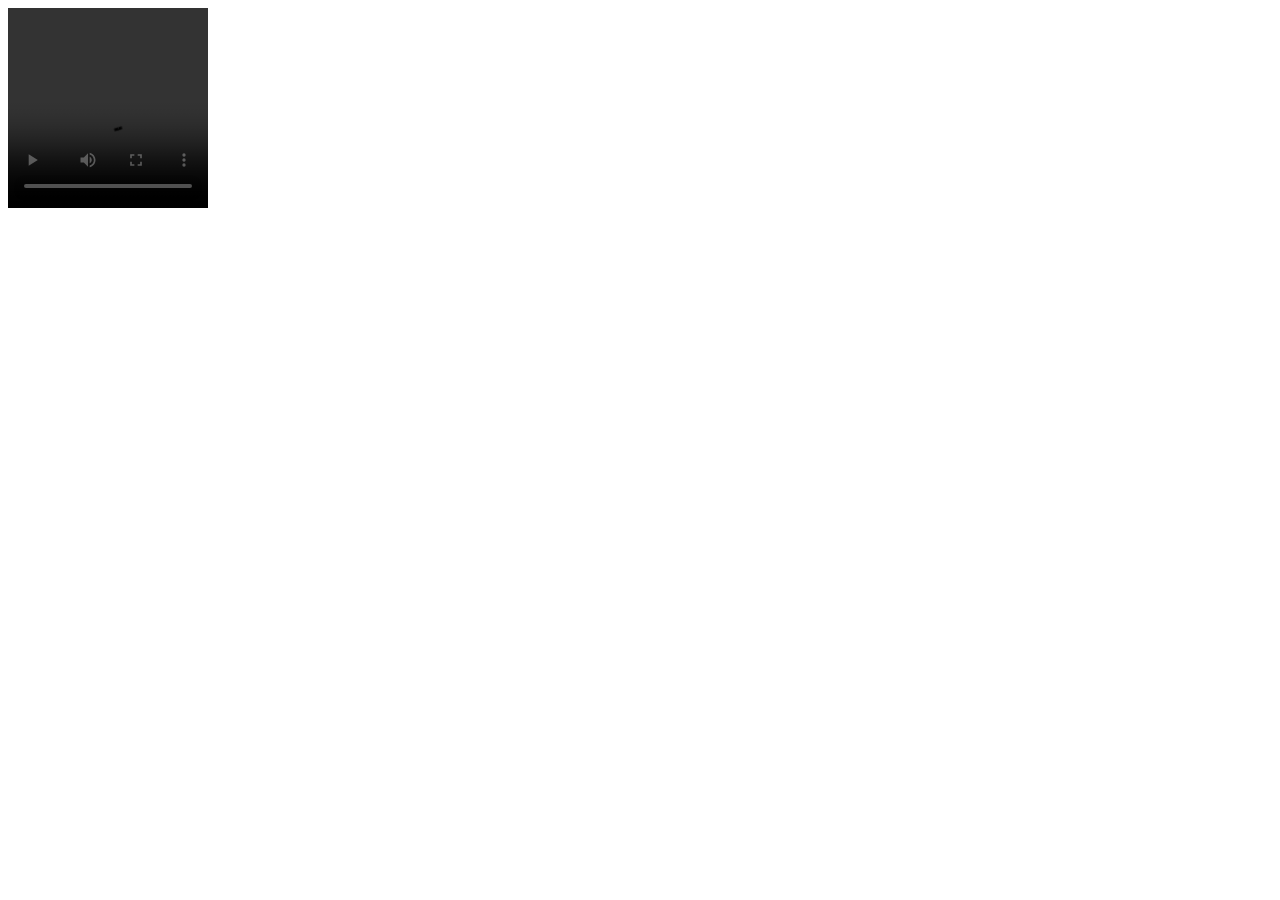
==== index.html @ 1cafbee1 "Update index.html" ====
<!DOCTYPE html>
<html>
<head>
	<meta charset="utf-8">
	<meta name="viewport" content="width=device-width, initial-scale=1">
	<title>fnjfn</title>
</head>
<body>
	<video src="video1.mp4" controls width="200" height="200"></video>
</body>
</html>
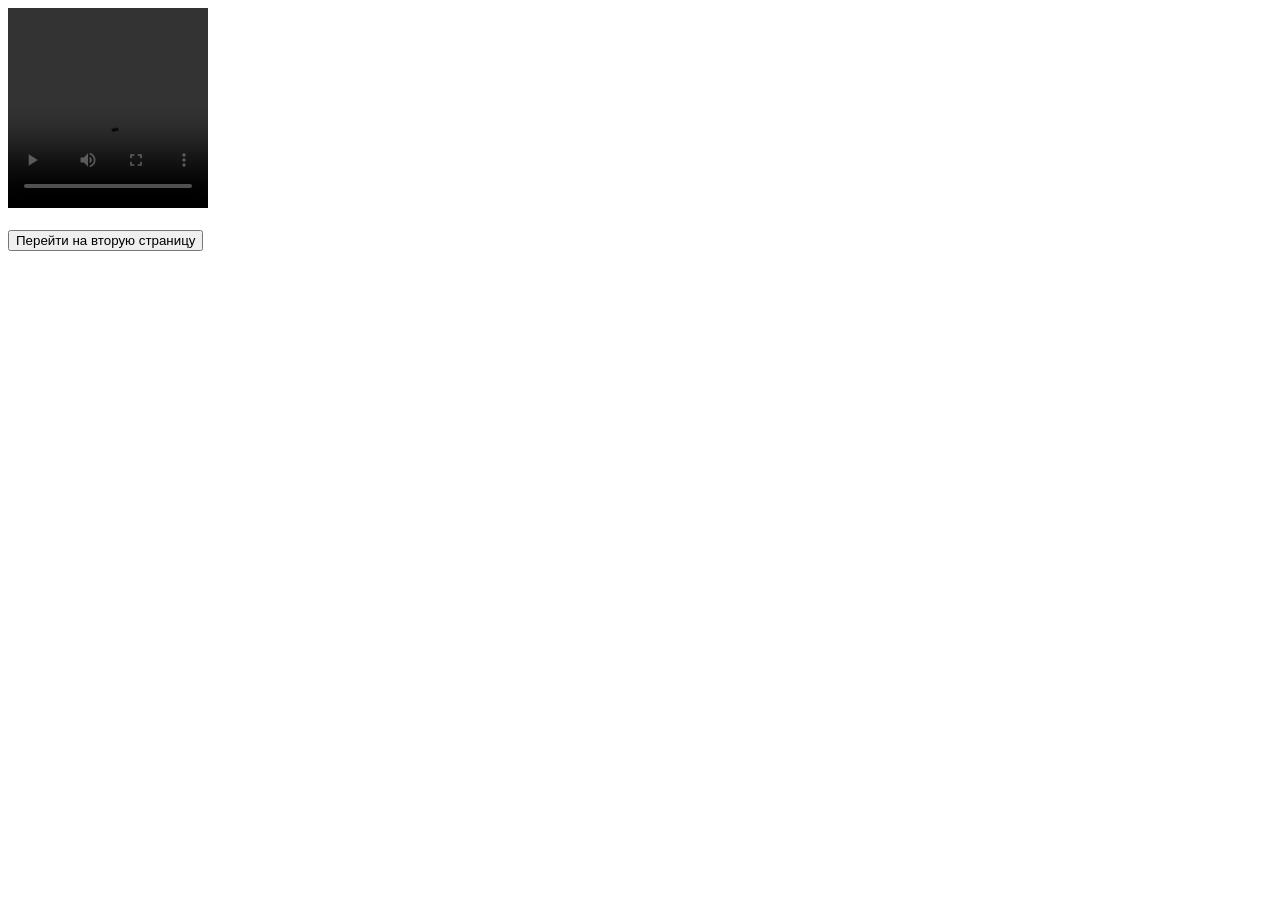
==== commit 5a6a464d: "Update index.html" ====
--- a/index.html
+++ b/index.html
@@ -1,11 +1,17 @@
 <!DOCTYPE html>
 <html>
 <head>
-	<meta charset="utf-8">
-	<meta name="viewport" content="width=device-width, initial-scale=1">
-	<title>fnjfn</title>
+    <meta charset="utf-8">
+    <meta name="viewport" content="width=device-width, initial-scale=1">
+    <title>fnjfn</title>
 </head>
 <body>
-	<video src="video1.mp4" controls width="200" height="200"></video>
+    <video src="images/video1.mp4" controls width="200" height="200"></video>
+
+    <br><br>
+
+    <a href="page2.html">
+        <button>Перейти на вторую страницу</button>
+    </a>
 </body>
 </html>
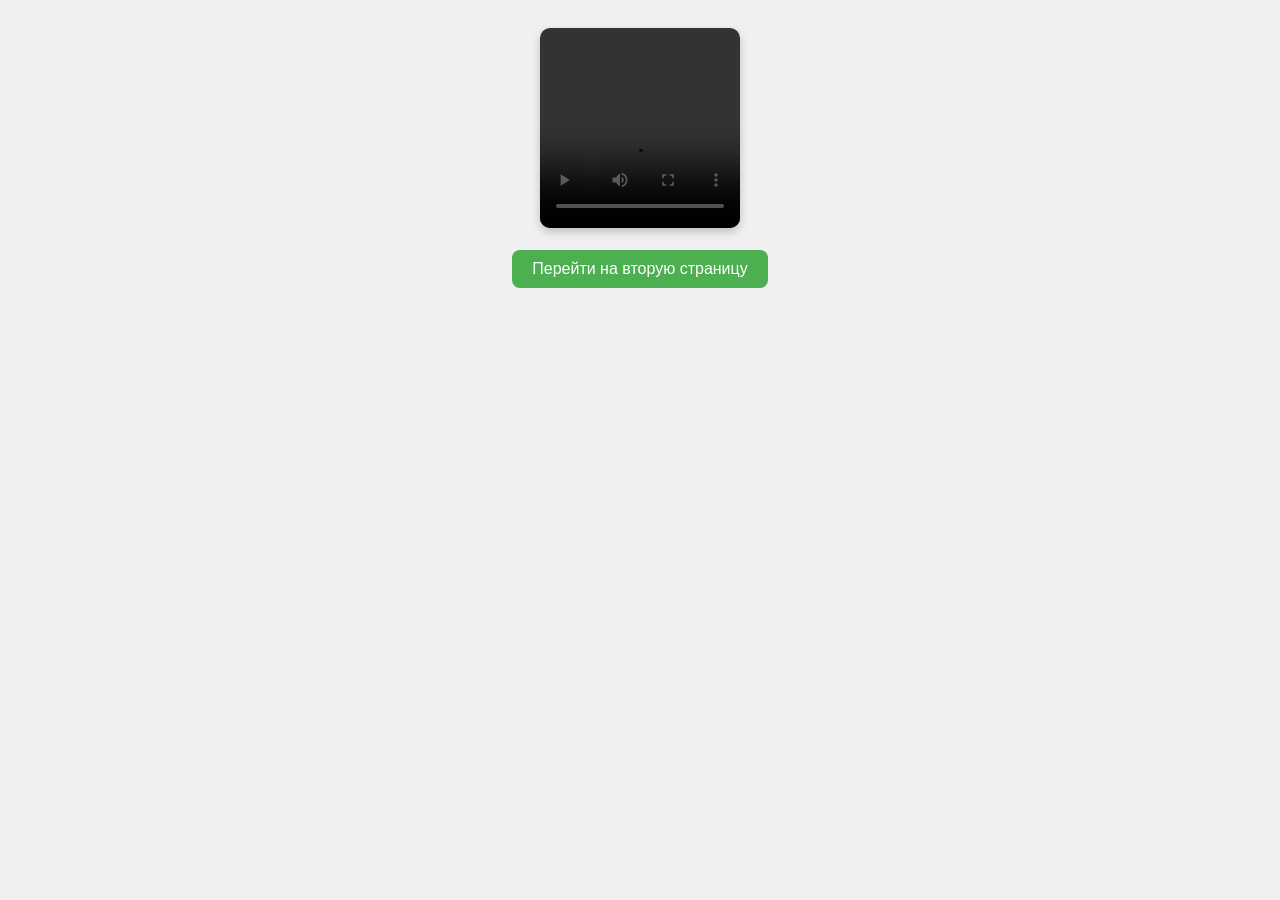
==== commit 94ada288: "Update index.html" ====
--- a/index.html
+++ b/index.html
@@ -3,6 +3,7 @@
 <head>
     <meta charset="utf-8">
     <meta name="viewport" content="width=device-width, initial-scale=1">
+    <link rel="stylesheet" href="style.css">
     <title>fnjfn</title>
 </head>
 <body>
--- a/style.css
+++ b/style.css
@@ -0,0 +1,25 @@
+body {
+    font-family: Arial, sans-serif;
+    background-color: #f0f0f0;
+    text-align: center;
+    padding: 20px;
+}
+
+video {
+    border-radius: 10px;
+    box-shadow: 0 4px 10px rgba(0,0,0,0.2);
+}
+
+button {
+    background-color: #4CAF50;
+    color: white;
+    border: none;
+    padding: 10px 20px;
+    border-radius: 8px;
+    font-size: 16px;
+    cursor: pointer;
+}
+
+button:hover {
+    background-color: #45a049;
+}
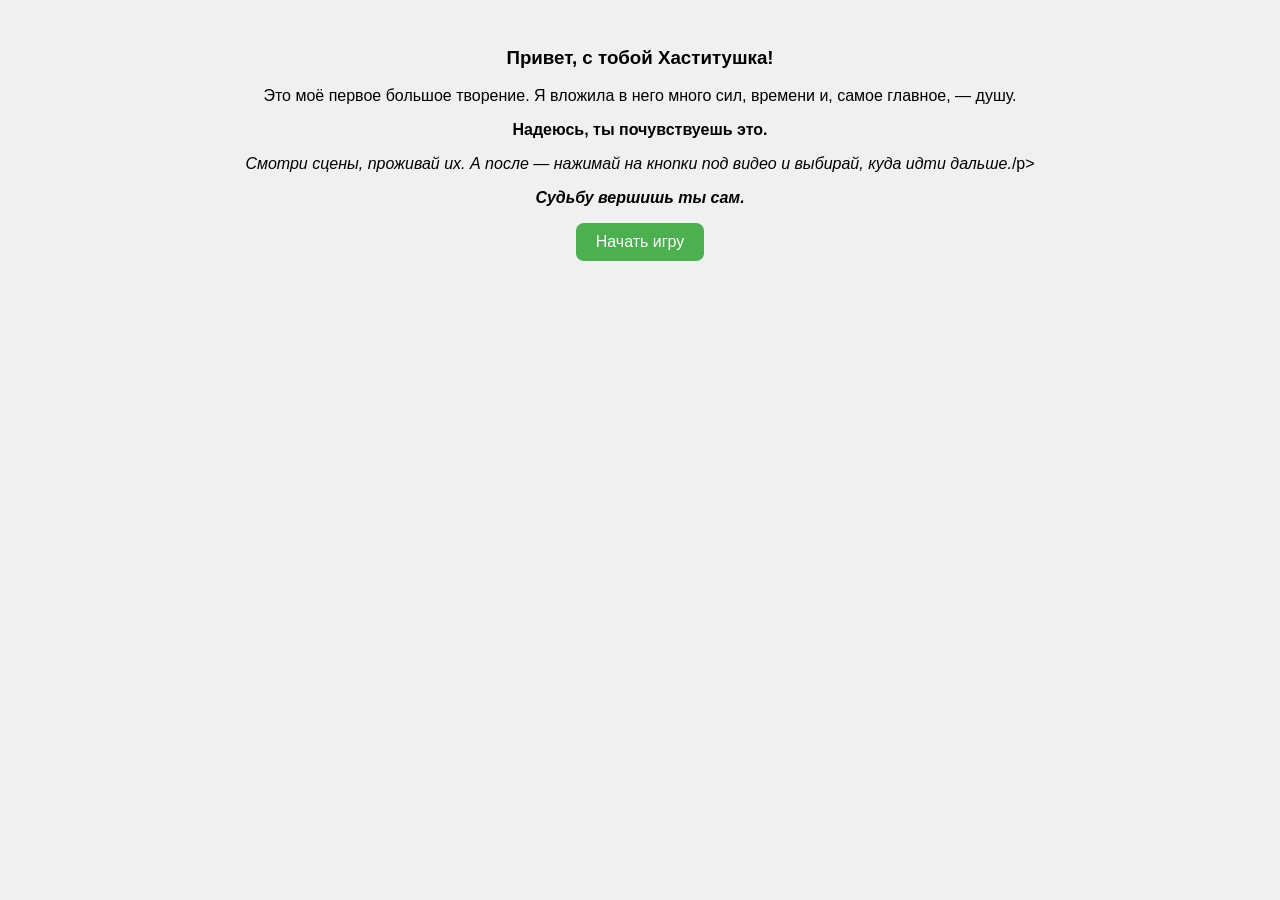
==== commit 0059f61a: "Update index.html" ====
--- a/index.html
+++ b/index.html
@@ -6,13 +6,22 @@
     <link rel="stylesheet" href="style.css">
     <title>fnjfn</title>
 </head>
-<body>
-    <video src="images/video1.mp4" controls width="200" height="200"></video>
+<body class="index_body">
+<h3>Привет, с тобой Хаститушка!</h3>
 
-    <br><br>
+<p>Это моё первое большое творение.
+Я вложила в него много сил, времени
+и, самое главное, — душу.</p>
 
+<p><b>Надеюсь, ты почувствуешь это.</b></p>
+
+<p><i>Смотри сцены, проживай их.
+А после — нажимай на кнопки под видео
+и выбирай, куда идти дальше.</i>/p>
+
+<p><b><i>Судьбу вершишь ты сам.</i></b></p>
     <a href="page2.html">
-        <button>Перейти на вторую страницу</button>
+        <button>Начать игру</button>
     </a>
 </body>
 </html>
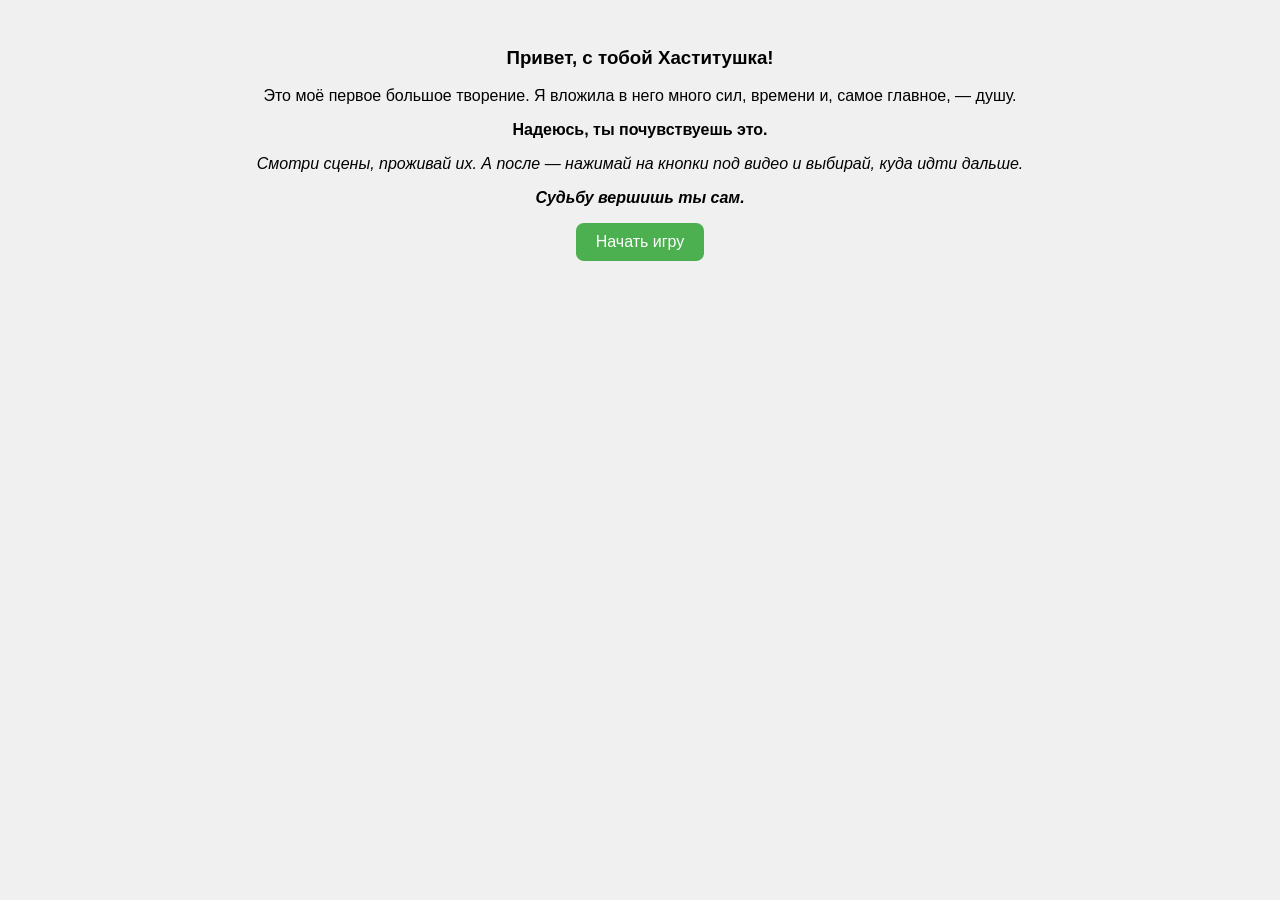
==== commit 3bad1453: "Update index.html" ====
--- a/index.html
+++ b/index.html
@@ -17,7 +17,7 @@
 
 <p><i>Смотри сцены, проживай их.
 А после — нажимай на кнопки под видео
-и выбирай, куда идти дальше.</i>/p>
+и выбирай, куда идти дальше.</i></p>
 
 <p><b><i>Судьбу вершишь ты сам.</i></b></p>
     <a href="page2.html">
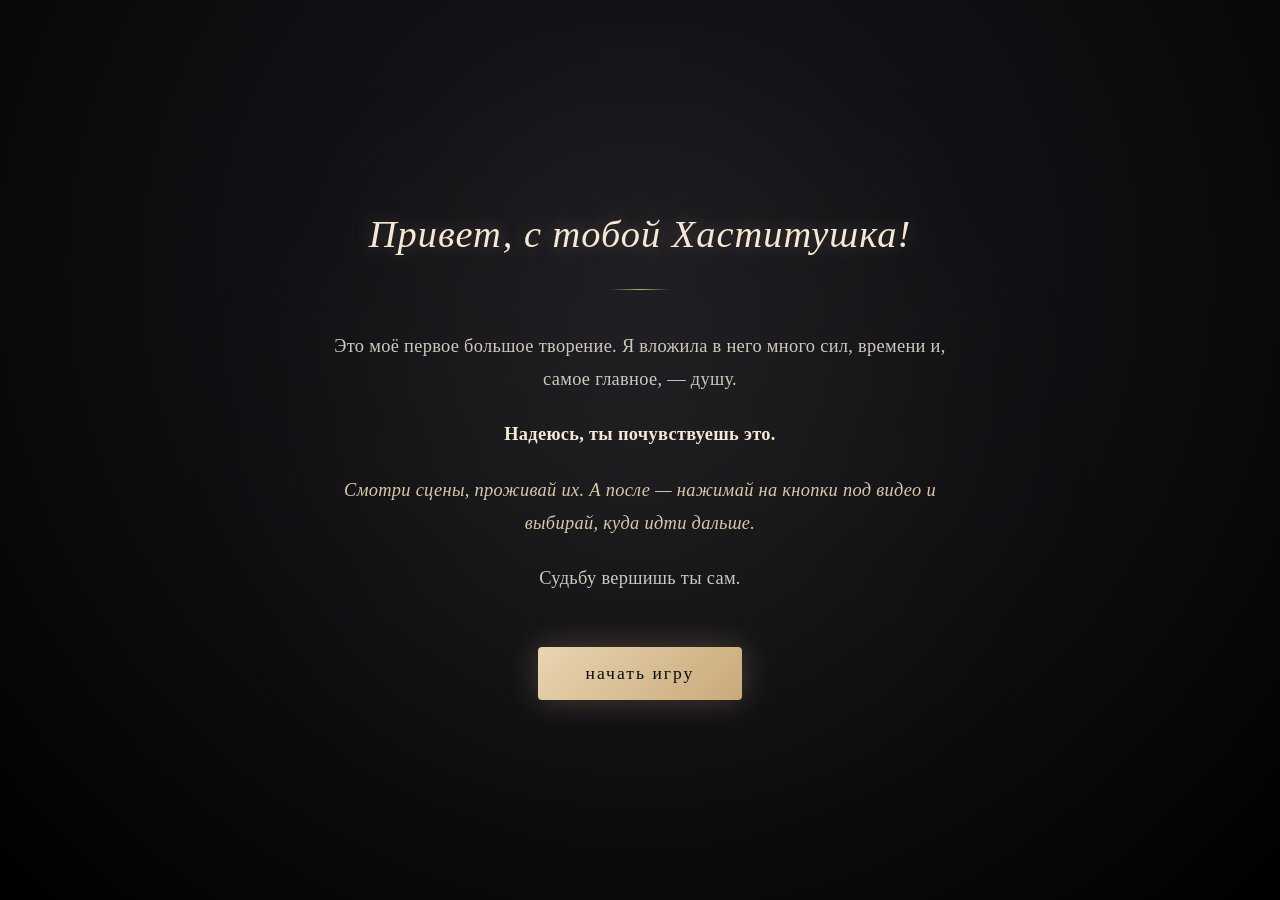
==== commit ebe31ec3: "Add class to fate paragraph in index.html Added a class to the fate paragraph for styling purposes." ====
--- a/index.html
+++ b/index.html
@@ -4,7 +4,7 @@
     <meta charset="utf-8">
     <meta name="viewport" content="width=device-width, initial-scale=1">
     <link rel="stylesheet" href="style.css">
-    <title>fnjfn</title>
+    <title>Грезы Сосаблино</title>
 </head>
 <body class="index_body">
 <h3>Привет, с тобой Хаститушка!</h3>
@@ -19,7 +19,7 @@
 А после — нажимай на кнопки под видео
 и выбирай, куда идти дальше.</i></p>
 
-<p><b><i>Судьбу вершишь ты сам.</i></b></p>
+<p class="fate">Судьбу вершишь ты сам.</p>
     <a href="page2.html">
         <button>Начать игру</button>
     </a>
--- a/style.css
+++ b/style.css
@@ -1,25 +1,189 @@
-body {
-    font-family: Arial, sans-serif;
-    background-color: #f0f0f0;
-    text-align: center;
-    padding: 20px;
+/* ===== ОБЩИЕ НАСТРОЙКИ ===== */
+
+* {
+    margin: 0;
+    padding: 0;
+    box-sizing: border-box;
 }
 
-video {
-    border-radius: 10px;
-    box-shadow: 0 4px 10px rgba(0,0,0,0.2);
+html, body {
+    height: 100%;
+}
+/* ===== ПЕРВАЯ СТРАНИЦА ГЛАВНАЯ ===== */
+/* ===== ФОН ПЕРВАЯ СТРАНИЦА ГЛАВНАЯ ===== */
+
+body.index_body {
+    font-family: 'Georgia', 'Times New Roman', serif;
+    background: radial-gradient(circle at 50% 30%, #1a1a1f 0%, #0a0a0d 70%, #000 100%);
+    color: #e8e4dc;
+    display: flex;
+    flex-direction: column;
+    justify-content: center;
+    align-items: center;
+    min-height: 100vh;
+    padding: 40px 20px;
+    text-align: center;
+    line-height: 1.8;
+    letter-spacing: 0.3px;
+    overflow-x: hidden;
 }
 
-button {
-    background-color: #4CAF50;
-    color: white;
-    border: none;
-    padding: 10px 20px;
-    border-radius: 8px;
-    font-size: 16px;
-    cursor: pointer;
+/* Лёгкое мерцание фона — как свет свечи */
+body.index_body::before {
+    content: "";
+    position: fixed;
+    inset: 0;
+    background: radial-gradient(circle at 50% 50%, rgba(255, 220, 180, 0.04), transparent 60%);
+    pointer-events: none;
+    animation: flicker 6s infinite ease-in-out;
+    z-index: 0;
 }
 
-button:hover {
-    background-color: #45a049;
+@keyframes flicker {
+    0%, 100% { opacity: 0.6; }
+    50%      { opacity: 1; }
 }
+
+/* ===== ЗАГОЛОВОК ===== */
+
+body.index_body h3 {
+    font-size: clamp(1.6rem, 4vw, 2.4rem);
+    font-weight: normal;
+    font-style: italic;
+    color: #f5e9d6;
+    margin-bottom: 40px;
+    letter-spacing: 1px;
+    text-shadow: 0 0 20px rgba(255, 220, 180, 0.25);
+    position: relative;
+    z-index: 1;
+    animation: fadeIn 2s ease forwards;
+    opacity: 0;
+}
+
+body.index_body h3::after {
+    content: "";
+    display: block;
+    width: 60px;
+    height: 1px;
+    background: linear-gradient(to right, transparent, #c9a97a, transparent);
+    margin: 20px auto 0;
+}
+
+/* ===== ПАРАГРАФЫ ===== */
+
+body.index_body p {
+    font-size: clamp(1rem, 2vw, 1.15rem);
+    max-width: 620px;
+    margin: 0 auto 22px auto;
+    color: #cfc8bd;
+    position: relative;
+    z-index: 1;
+    animation: fadeIn 2s ease forwards;
+    opacity: 0;
+}
+
+body.index_body p:nth-of-type(1) { animation-delay: 0.6s; }
+body.index_body p:nth-of-type(2) { animation-delay: 1.2s; }
+body.index_body p:nth-of-type(3) { animation-delay: 1.8s; }
+body.index_body p:nth-of-type(4) { animation-delay: 2.4s; }
+
+/* Жирный текст — светится чуть ярче */
+body.index_body p b {
+    color: #f5e9d6;
+    font-weight: 600;
+}
+
+/* Курсив — мягкий, тёплый */
+body.index_body p i {
+    color: #d8c9a8;
+    font-style: italic;
+}
+
+/* ===== КНОПКА ===== */
+
+body.index_body a {
+    text-decoration: none;
+    margin-top: 30px;
+    position: relative;
+    z-index: 1;
+    animation: fadeIn 2s ease forwards;
+    animation-delay: 3s;
+    opacity: 0;
+}
+
+body.index_body button {
+    font-family: 'Georgia', serif;
+    font-size: 1.1rem;
+    letter-spacing: 2px;
+    text-transform: lowercase;
+    padding: 16px 48px;
+    color: #0a0a0d;
+    background: linear-gradient(135deg, #e8d5b0, #c9a97a);
+    border: none;
+    border-radius: 4px;
+    cursor: pointer;
+    position: relative;
+    overflow: hidden;
+    transition: all 0.4s ease;
+    box-shadow: 0 0 30px rgba(201, 169, 122, 0.3);
+}
+
+body.index_body button:hover {
+    background: linear-gradient(135deg, #f5e9d6, #e8d5b0);
+    transform: translateY(-2px);
+    box-shadow: 0 0 50px rgba(245, 233, 214, 0.6);
+    letter-spacing: 4px;
+}
+
+body.index_body button:active {
+    transform: translateY(0);
+    box-shadow: 0 0 20px rgba(201, 169, 122, 0.4);
+}
+
+/* Блик по кнопке */
+body.index_body button::before {
+    content: "";
+    position: absolute;
+    top: 0;
+    left: -100%;
+    width: 100%;
+    height: 100%;
+    background: linear-gradient(120deg, transparent, rgba(255,255,255,0.5), transparent);
+    transition: left 0.6s ease;
+}
+
+body.index_body button:hover::before {
+    left: 100%;
+}
+
+/* ===== АНИМАЦИЯ ПОЯВЛЕНИЯ ===== */
+
+@keyframes fadeIn {
+    from {
+        opacity: 0;
+        transform: translateY(20px);
+        filter: blur(6px);
+    }
+    to {
+        opacity: 1;
+        transform: translateY(0);
+        filter: blur(0);
+    }
+}
+
+/* ===== АДАПТИВ ДЛЯ ТЕЛЕФОНА ===== */
+
+@media (max-width: 600px) {
+    body.index_body {
+        padding: 30px 18px;
+    }
+    
+    body.index_body h3 {
+        margin-bottom: 30px;
+    }
+    
+    body.index_body button {
+        padding: 14px 36px;
+        font-size: 1rem;
+    }
+}
